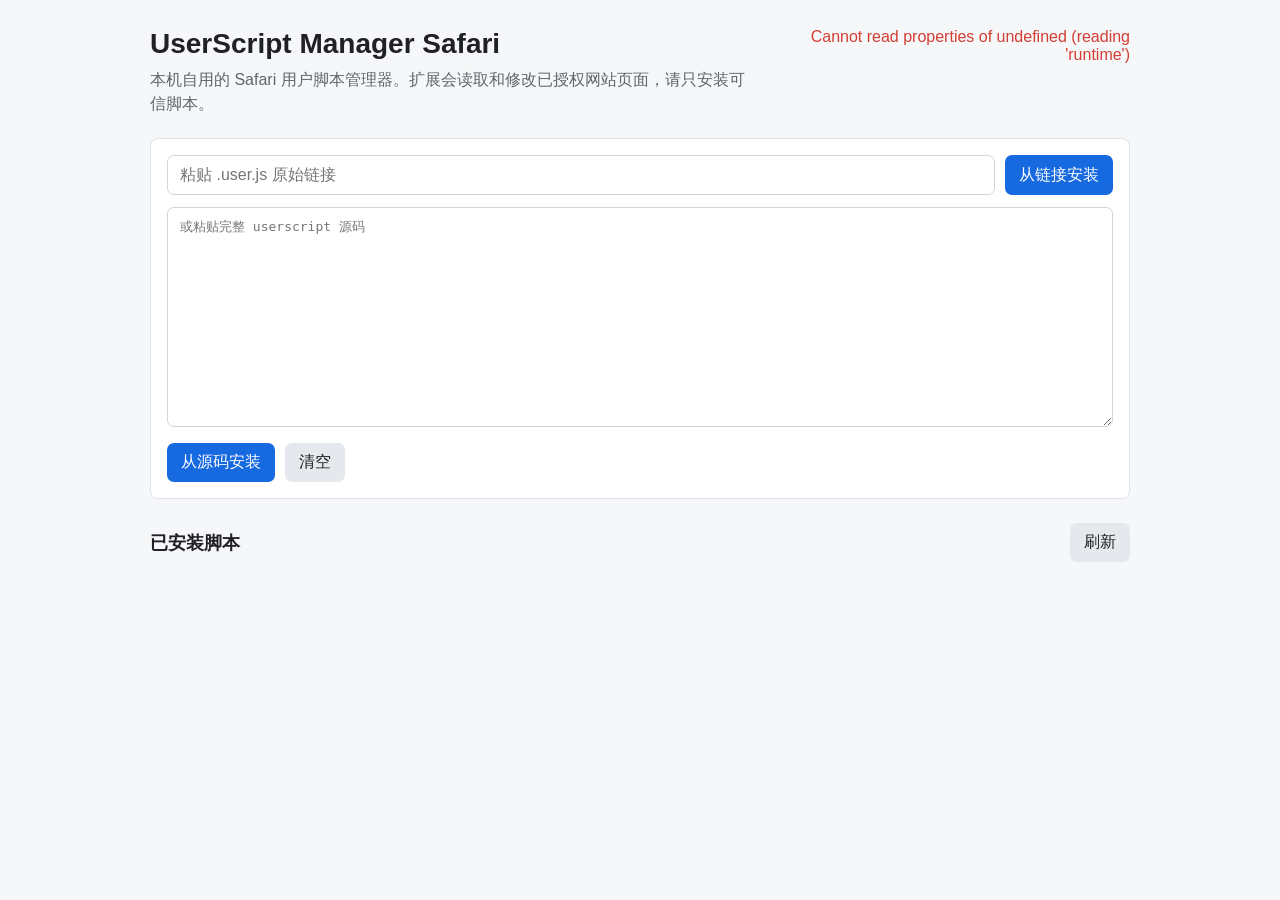
==== extension/ui/options.html @ a06268d5 "Initial Safari userscript manager" ====
<!doctype html>
<html lang="zh-CN">
<head>
  <meta charset="utf-8">
  <meta name="viewport" content="width=device-width, initial-scale=1">
  <title>UserScript Manager Safari</title>
  <link rel="stylesheet" href="options.css">
</head>
<body>
  <main class="shell">
    <header class="topbar">
      <div>
        <h1>UserScript Manager Safari</h1>
        <p>本机自用的 Safari 用户脚本管理器。扩展会读取和修改已授权网站页面，请只安装可信脚本。</p>
      </div>
      <span id="status" class="status">准备就绪</span>
    </header>

    <section class="install-panel">
      <div class="field-row">
        <input id="scriptUrl" type="url" placeholder="粘贴 .user.js 原始链接">
        <button id="installUrl">从链接安装</button>
      </div>
      <textarea id="scriptSource" spellcheck="false" placeholder="或粘贴完整 userscript 源码"></textarea>
      <div class="actions">
        <button id="installSource">从源码安装</button>
        <button id="clearEditor" class="secondary">清空</button>
      </div>
    </section>

    <section>
      <div class="section-title">
        <h2>已安装脚本</h2>
        <button id="refresh" class="secondary">刷新</button>
      </div>
      <div id="scriptList" class="script-list"></div>
    </section>
  </main>
  <script src="../core/metadata.js"></script>
  <script src="options.js"></script>
</body>
</html>
---- extension/ui/options.css ----
:root {
  color-scheme: light dark;
  font-family: -apple-system, BlinkMacSystemFont, "SF Pro Text", "Helvetica Neue", Arial, sans-serif;
  background: #f6f7f8;
  color: #202124;
}

body {
  margin: 0;
}

button, input, textarea {
  font: inherit;
}

button {
  border: 0;
  border-radius: 7px;
  padding: 9px 14px;
  background: #1769e0;
  color: white;
  cursor: pointer;
}

button.secondary {
  background: #e5e8ec;
  color: #202124;
}

button.danger {
  background: #d33c32;
}

.shell {
  max-width: 980px;
  margin: 0 auto;
  padding: 28px;
}

.topbar {
  display: flex;
  gap: 16px;
  justify-content: space-between;
  align-items: flex-start;
  margin-bottom: 22px;
}

h1, h2, p {
  margin: 0;
}

h1 {
  font-size: 28px;
}

h2 {
  font-size: 18px;
}

p {
  color: #61656b;
  line-height: 1.5;
  margin-top: 8px;
}

.status {
  min-width: 120px;
  text-align: right;
  color: #1769e0;
}

.install-panel, .script-card {
  background: white;
  border: 1px solid #dfe3e8;
  border-radius: 8px;
  padding: 16px;
}

.field-row {
  display: grid;
  grid-template-columns: 1fr auto;
  gap: 10px;
}

input, textarea {
  box-sizing: border-box;
  width: 100%;
  border: 1px solid #cfd5dd;
  border-radius: 7px;
  padding: 10px 12px;
  background: white;
  color: inherit;
}

textarea {
  min-height: 220px;
  margin-top: 12px;
  resize: vertical;
  font-family: ui-monospace, SFMono-Regular, Menlo, Consolas, monospace;
  font-size: 13px;
}

.actions, .card-actions, .section-title {
  display: flex;
  gap: 10px;
  align-items: center;
}

.actions {
  margin-top: 12px;
}

.section-title {
  justify-content: space-between;
  margin: 24px 0 12px;
}

.script-list {
  display: grid;
  gap: 12px;
}

.script-card {
  display: grid;
  gap: 12px;
}

.script-main {
  display: flex;
  justify-content: space-between;
  gap: 16px;
}

.script-name {
  font-weight: 700;
  font-size: 16px;
}

.meta {
  color: #61656b;
  font-size: 13px;
}

.matches {
  font-family: ui-monospace, SFMono-Regular, Menlo, Consolas, monospace;
  font-size: 12px;
  color: #4d5157;
  overflow-wrap: anywhere;
}

.empty {
  padding: 28px;
  color: #61656b;
  text-align: center;
  border: 1px dashed #cfd5dd;
  border-radius: 8px;
}

.popup {
  width: 300px;
  background: white;
}

.popup-shell {
  padding: 16px;
}

.popup h1 {
  font-size: 18px;
}

.popup button {
  width: 100%;
  margin-top: 14px;
}

@media (prefers-color-scheme: dark) {
  :root {
    background: #17191c;
    color: #f2f4f7;
  }

  .install-panel, .script-card, input, textarea, .popup {
    background: #22252a;
    border-color: #343941;
  }

  button.secondary {
    background: #343941;
    color: #f2f4f7;
  }

  p, .meta, .matches, .empty {
    color: #aab0b8;
  }
}
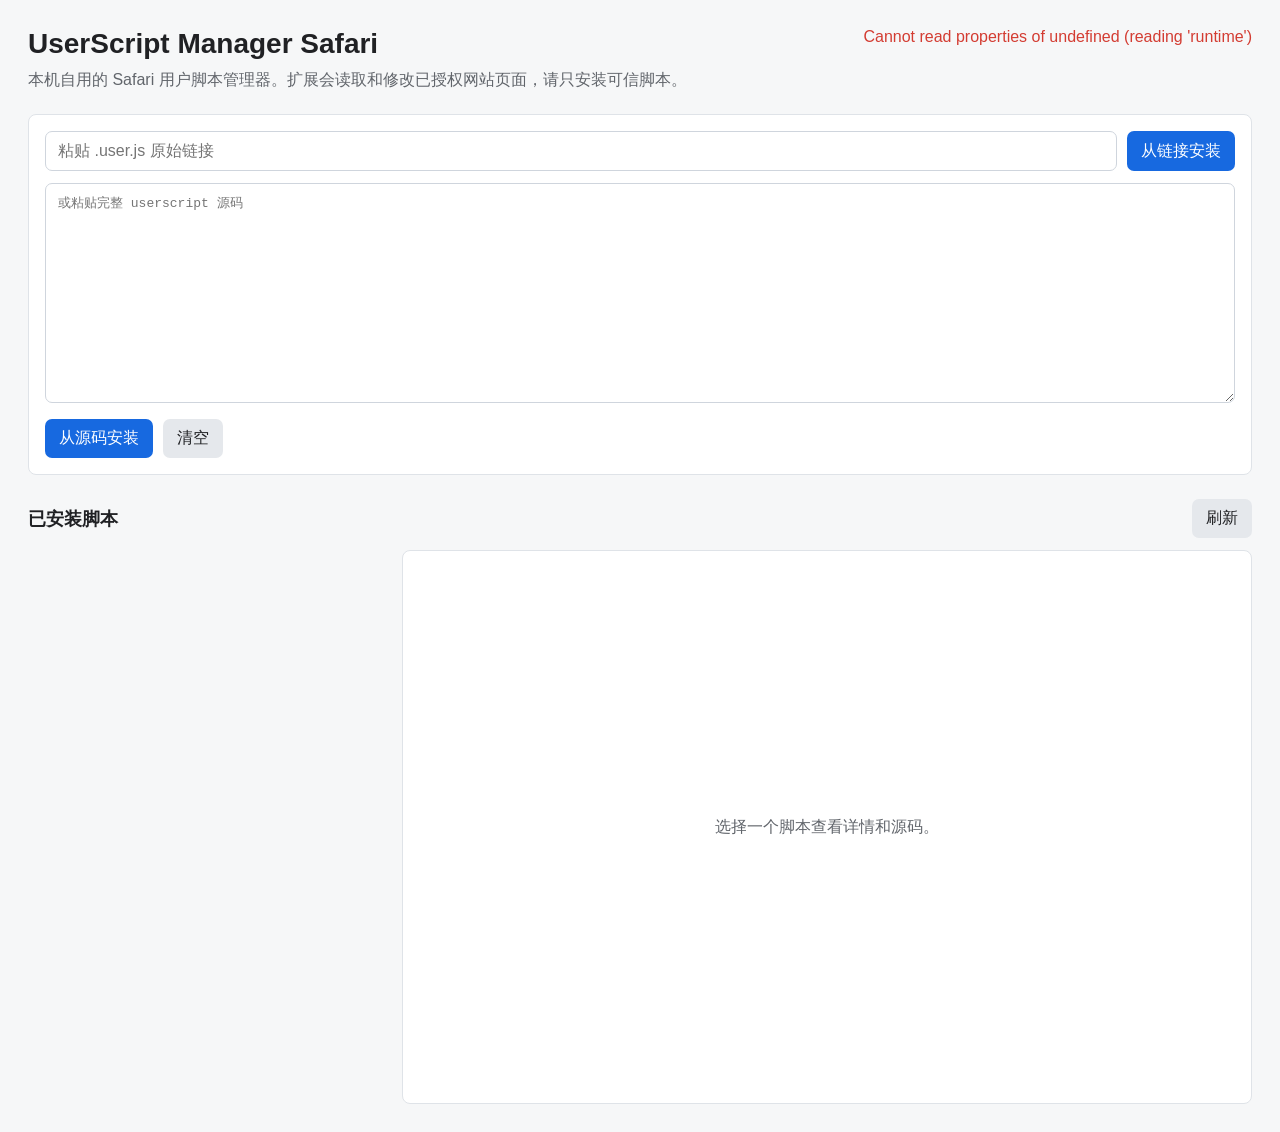
==== commit 06ec3cd6: "Add script source detail view" ====
--- a/extension/ui/options.html
+++ b/extension/ui/options.html
@@ -28,12 +28,17 @@
       </div>
     </section>
 
-    <section>
+    <section class="manager-panel">
       <div class="section-title">
         <h2>已安装脚本</h2>
         <button id="refresh" class="secondary">刷新</button>
       </div>
-      <div id="scriptList" class="script-list"></div>
+      <div class="manager-layout">
+        <aside id="scriptList" class="script-list"></aside>
+        <section id="scriptDetail" class="script-detail empty-detail">
+          <div class="detail-placeholder">选择一个脚本查看详情和源码。</div>
+        </section>
+      </div>
     </section>
   </main>
   <script src="../core/metadata.js"></script>
--- a/extension/ui/options.css
+++ b/extension/ui/options.css
@@ -32,7 +32,7 @@
 }
 
 .shell {
-  max-width: 980px;
+  max-width: 1280px;
   margin: 0 auto;
   padding: 28px;
 }
@@ -69,7 +69,7 @@
   color: #1769e0;
 }
 
-.install-panel, .script-card {
+.install-panel, .script-card, .script-detail {
   background: white;
   border: 1px solid #dfe3e8;
   border-radius: 8px;
@@ -120,32 +120,259 @@
   gap: 12px;
 }
 
+.manager-layout {
+  display: grid;
+  grid-template-columns: minmax(280px, 360px) minmax(0, 1fr);
+  gap: 14px;
+  align-items: start;
+}
+
+.manager-layout .script-list {
+  max-height: calc(100vh - 360px);
+  min-height: 360px;
+  overflow: auto;
+}
+
+.script-item {
+  display: grid;
+  width: 100%;
+  gap: 5px;
+  padding: 12px;
+  text-align: left;
+  color: inherit;
+  background: white;
+  border: 1px solid #dfe3e8;
+  border-radius: 8px;
+}
+
+.script-item.selected {
+  border-color: #1769e0;
+  box-shadow: 0 0 0 2px color-mix(in srgb, #1769e0 18%, transparent);
+}
+
+.script-item-name {
+  font-weight: 700;
+  overflow-wrap: anywhere;
+}
+
+.script-item-meta, .script-item-summary {
+  color: #61656b;
+  font-size: 12px;
+  line-height: 1.4;
+  overflow-wrap: anywhere;
+}
+
 .script-card {
   display: grid;
   gap: 12px;
+  min-width: 0;
+  overflow: hidden;
 }
 
 .script-main {
   display: flex;
   justify-content: space-between;
   gap: 16px;
+  min-width: 0;
+}
+
+.script-main > div:first-child {
+  min-width: 0;
 }
 
 .script-name {
   font-weight: 700;
   font-size: 16px;
+  overflow-wrap: anywhere;
 }
 
 .meta {
   color: #61656b;
   font-size: 13px;
+  overflow-wrap: anywhere;
+}
+
+.description {
+  overflow-wrap: anywhere;
 }
 
 .matches {
   font-family: ui-monospace, SFMono-Regular, Menlo, Consolas, monospace;
   font-size: 12px;
   color: #4d5157;
-  overflow-wrap: anywhere;
+  margin: 0;
+  max-height: 140px;
+  overflow: auto;
+  overflow-wrap: anywhere;
+  white-space: pre-wrap;
+  word-break: break-word;
+}
+
+.card-actions {
+  flex: 0 0 auto;
+}
+
+.script-detail {
+  min-width: 0;
+  min-height: 520px;
+}
+
+.empty-detail {
+  display: grid;
+  place-items: center;
+}
+
+.detail-placeholder {
+  color: #61656b;
+}
+
+.detail-header {
+  display: flex;
+  justify-content: space-between;
+  gap: 16px;
+  min-width: 0;
+}
+
+.detail-header > div:first-child {
+  min-width: 0;
+}
+
+.detail-title {
+  overflow-wrap: anywhere;
+}
+
+.detail-meta {
+  font-size: 13px;
+}
+
+.detail-actions {
+  display: flex;
+  flex: 0 0 auto;
+  gap: 10px;
+  align-items: flex-start;
+}
+
+.tabs {
+  display: flex;
+  gap: 6px;
+  margin-top: 16px;
+  border-bottom: 1px solid #dfe3e8;
+  overflow-x: auto;
+}
+
+.tab-button {
+  border-radius: 7px 7px 0 0;
+  background: transparent;
+  color: #61656b;
+}
+
+.tab-button.selected {
+  background: #1769e0;
+  color: white;
+}
+
+.tab-content {
+  min-width: 0;
+  padding-top: 16px;
+}
+
+.kv-list {
+  display: grid;
+  gap: 12px;
+  margin: 0;
+}
+
+.kv-row {
+  display: grid;
+  grid-template-columns: 90px minmax(0, 1fr);
+  gap: 12px;
+}
+
+.kv-row dt {
+  color: #61656b;
+}
+
+.kv-row dd {
+  margin: 0;
+  overflow-wrap: anywhere;
+}
+
+.rule-grid {
+  display: grid;
+  gap: 14px;
+}
+
+.rule-block h3 {
+  margin: 0 0 8px;
+  font-size: 14px;
+}
+
+.rule-block pre {
+  max-height: 190px;
+  margin: 0;
+  padding: 12px;
+  overflow: auto;
+  border: 1px solid #dfe3e8;
+  border-radius: 7px;
+  background: #f8fafc;
+  color: #30343a;
+  font-family: ui-monospace, SFMono-Regular, Menlo, Consolas, monospace;
+  font-size: 12px;
+  line-height: 1.5;
+  white-space: pre-wrap;
+  overflow-wrap: anywhere;
+}
+
+.source-panel {
+  display: grid;
+  gap: 12px;
+  min-width: 0;
+}
+
+.source-toolbar {
+  display: grid;
+  grid-template-columns: minmax(160px, 1fr) auto auto;
+  gap: 10px;
+}
+
+.source-view {
+  height: min(62vh, 680px);
+  min-height: 420px;
+  margin: 0;
+  overflow: auto;
+  border: 1px solid #dfe3e8;
+  border-radius: 8px;
+  background: #0f141a;
+  color: #d7dde6;
+  font-family: ui-monospace, SFMono-Regular, Menlo, Consolas, monospace;
+  font-size: 12px;
+  line-height: 1.55;
+}
+
+.code-line {
+  display: grid;
+  grid-template-columns: 56px max-content;
+  min-width: max-content;
+}
+
+.code-line.hit {
+  background: #3c310f;
+}
+
+.line-number {
+  position: sticky;
+  left: 0;
+  padding: 0 10px;
+  color: #788390;
+  text-align: right;
+  user-select: none;
+  background: #0f141a;
+  border-right: 1px solid #26303a;
+}
+
+.line-code {
+  padding: 0 14px;
+  white-space: pre;
 }
 
 .empty {
@@ -180,7 +407,7 @@
     color: #f2f4f7;
   }
 
-  .install-panel, .script-card, input, textarea, .popup {
+  .install-panel, .script-card, .script-detail, .script-item, input, textarea, .popup {
     background: #22252a;
     border-color: #343941;
   }
@@ -190,7 +417,43 @@
     color: #f2f4f7;
   }
 
-  p, .meta, .matches, .empty {
+  p, .meta, .matches, .empty, .script-item-meta, .script-item-summary, .detail-placeholder, .kv-row dt, .tab-button {
     color: #aab0b8;
   }
-}
+
+  .tabs, .rule-block pre, .source-view {
+    border-color: #343941;
+  }
+
+  .rule-block pre {
+    background: #17191c;
+    color: #d7dde6;
+  }
+}
+
+@media (max-width: 860px) {
+  .shell {
+    padding: 18px;
+  }
+
+  .topbar, .detail-header {
+    display: grid;
+  }
+
+  .status {
+    text-align: left;
+  }
+
+  .field-row, .manager-layout, .source-toolbar {
+    grid-template-columns: 1fr;
+  }
+
+  .manager-layout .script-list {
+    max-height: none;
+    min-height: 0;
+  }
+
+  .detail-actions {
+    justify-content: flex-start;
+  }
+}
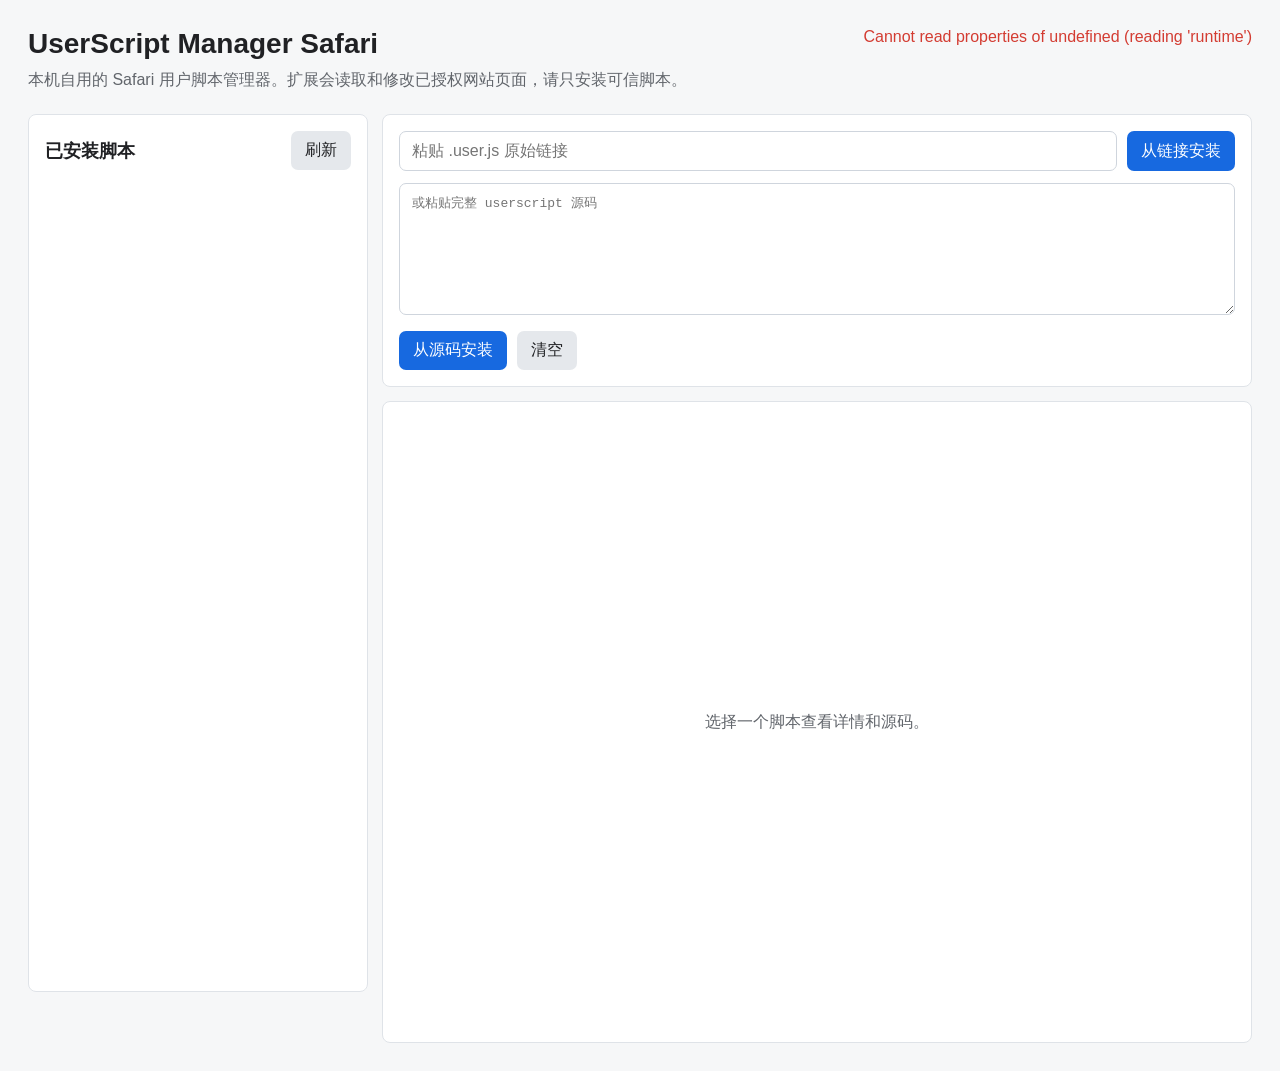
==== commit 39edd8be: "Rework options page layout" ====
--- a/extension/ui/options.html
+++ b/extension/ui/options.html
@@ -16,29 +16,32 @@
       <span id="status" class="status">准备就绪</span>
     </header>
 
-    <section class="install-panel">
-      <div class="field-row">
-        <input id="scriptUrl" type="url" placeholder="粘贴 .user.js 原始链接">
-        <button id="installUrl">从链接安装</button>
-      </div>
-      <textarea id="scriptSource" spellcheck="false" placeholder="或粘贴完整 userscript 源码"></textarea>
-      <div class="actions">
-        <button id="installSource">从源码安装</button>
-        <button id="clearEditor" class="secondary">清空</button>
-      </div>
-    </section>
+    <section class="workspace">
+      <section class="script-sidebar" aria-label="已安装脚本">
+        <div class="section-title">
+          <h2>已安装脚本</h2>
+          <button id="refresh" class="secondary">刷新</button>
+        </div>
+        <aside id="scriptList" class="script-list"></aside>
+      </section>
 
-    <section class="manager-panel">
-      <div class="section-title">
-        <h2>已安装脚本</h2>
-        <button id="refresh" class="secondary">刷新</button>
-      </div>
-      <div class="manager-layout">
-        <aside id="scriptList" class="script-list"></aside>
+      <section class="work-area">
+        <section class="install-panel">
+          <div class="field-row">
+            <input id="scriptUrl" type="url" placeholder="粘贴 .user.js 原始链接">
+            <button id="installUrl">从链接安装</button>
+          </div>
+          <textarea id="scriptSource" spellcheck="false" placeholder="或粘贴完整 userscript 源码"></textarea>
+          <div class="actions">
+            <button id="installSource">从源码安装</button>
+            <button id="clearEditor" class="secondary">清空</button>
+          </div>
+        </section>
+
         <section id="scriptDetail" class="script-detail empty-detail">
           <div class="detail-placeholder">选择一个脚本查看详情和源码。</div>
         </section>
-      </div>
+      </section>
     </section>
   </main>
   <script src="../core/metadata.js"></script>
--- a/extension/ui/options.css
+++ b/extension/ui/options.css
@@ -32,7 +32,7 @@
 }
 
 .shell {
-  max-width: 1280px;
+  max-width: 1440px;
   margin: 0 auto;
   padding: 28px;
 }
@@ -69,11 +69,33 @@
   color: #1769e0;
 }
 
-.install-panel, .script-card, .script-detail {
+.install-panel, .script-card, .script-detail, .script-sidebar {
   background: white;
   border: 1px solid #dfe3e8;
   border-radius: 8px;
   padding: 16px;
+}
+
+.workspace {
+  display: grid;
+  grid-template-columns: minmax(280px, 340px) minmax(0, 1fr);
+  gap: 14px;
+  align-items: start;
+}
+
+.script-sidebar {
+  position: sticky;
+  top: 18px;
+  min-width: 0;
+  height: calc(100vh - 56px);
+  display: grid;
+  grid-template-rows: auto minmax(0, 1fr);
+}
+
+.work-area {
+  display: grid;
+  gap: 14px;
+  min-width: 0;
 }
 
 .field-row {
@@ -93,7 +115,7 @@
 }
 
 textarea {
-  min-height: 220px;
+  min-height: 132px;
   margin-top: 12px;
   resize: vertical;
   font-family: ui-monospace, SFMono-Regular, Menlo, Consolas, monospace;
@@ -112,24 +134,13 @@
 
 .section-title {
   justify-content: space-between;
-  margin: 24px 0 12px;
+  margin: 0 0 12px;
 }
 
 .script-list {
   display: grid;
   gap: 12px;
-}
-
-.manager-layout {
-  display: grid;
-  grid-template-columns: minmax(280px, 360px) minmax(0, 1fr);
-  gap: 14px;
-  align-items: start;
-}
-
-.manager-layout .script-list {
-  max-height: calc(100vh - 360px);
-  min-height: 360px;
+  align-content: start;
   overflow: auto;
 }
 
@@ -214,7 +225,7 @@
 
 .script-detail {
   min-width: 0;
-  min-height: 520px;
+  min-height: calc(100vh - 292px);
 }
 
 .empty-detail {
@@ -323,16 +334,24 @@
   overflow-wrap: anywhere;
 }
 
-.source-panel {
-  display: grid;
-  gap: 12px;
-  min-width: 0;
+.source-panel, .storage-panel, .logs-panel {
+  display: grid;
+  gap: 12px;
+  min-width: 0;
+}
+
+.source-toolbar, .panel-toolbar {
+  display: grid;
+  gap: 10px;
 }
 
 .source-toolbar {
-  display: grid;
   grid-template-columns: minmax(160px, 1fr) auto auto;
-  gap: 10px;
+}
+
+.panel-toolbar {
+  grid-template-columns: auto auto 1fr;
+  justify-items: start;
 }
 
 .source-view {
@@ -375,6 +394,68 @@
   white-space: pre;
 }
 
+.storage-list, .logs-list {
+  display: grid;
+  gap: 12px;
+}
+
+.storage-row, .log-entry {
+  display: grid;
+  gap: 10px;
+  min-width: 0;
+  padding: 12px;
+  border: 1px solid #dfe3e8;
+  border-radius: 8px;
+  background: #f8fafc;
+}
+
+.storage-row label {
+  font-weight: 700;
+  overflow-wrap: anywhere;
+}
+
+.storage-row textarea {
+  min-height: 92px;
+  margin-top: 0;
+  resize: vertical;
+}
+
+.row-actions {
+  display: flex;
+  gap: 10px;
+}
+
+.log-head {
+  display: flex;
+  justify-content: space-between;
+  gap: 12px;
+}
+
+.log-head strong {
+  color: #d33c32;
+  overflow-wrap: anywhere;
+}
+
+.log-head span, .log-url {
+  color: #61656b;
+  font-size: 12px;
+}
+
+.log-url {
+  overflow-wrap: anywhere;
+}
+
+.log-entry pre {
+  max-height: 220px;
+  margin: 0;
+  overflow: auto;
+  color: #30343a;
+  font-family: ui-monospace, SFMono-Regular, Menlo, Consolas, monospace;
+  font-size: 12px;
+  line-height: 1.5;
+  white-space: pre-wrap;
+}
+
 .empty {
   padding: 28px;
   color: #61656b;
@@ -407,7 +488,7 @@
     color: #f2f4f7;
   }
 
-  .install-panel, .script-card, .script-detail, .script-item, input, textarea, .popup {
+  .install-panel, .script-card, .script-detail, .script-sidebar, .script-item, input, textarea, .popup {
     background: #22252a;
     border-color: #343941;
   }
@@ -421,13 +502,21 @@
     color: #aab0b8;
   }
 
-  .tabs, .rule-block pre, .source-view {
+  .tabs, .rule-block pre, .source-view, .storage-row, .log-entry {
     border-color: #343941;
   }
 
-  .rule-block pre {
+  .rule-block pre, .storage-row, .log-entry {
     background: #17191c;
     color: #d7dde6;
+  }
+
+  .log-entry pre {
+    color: #d7dde6;
+  }
+
+  .log-head span, .log-url {
+    color: #aab0b8;
   }
 }
 
@@ -444,13 +533,22 @@
     text-align: left;
   }
 
-  .field-row, .manager-layout, .source-toolbar {
+  .field-row, .source-toolbar, .panel-toolbar {
     grid-template-columns: 1fr;
   }
 
-  .manager-layout .script-list {
+  .workspace {
+    grid-template-columns: 1fr;
+  }
+
+  .script-sidebar {
+    position: static;
+    height: auto;
+    min-height: 0;
+  }
+
+  .script-list {
     max-height: none;
-    min-height: 0;
   }
 
   .detail-actions {
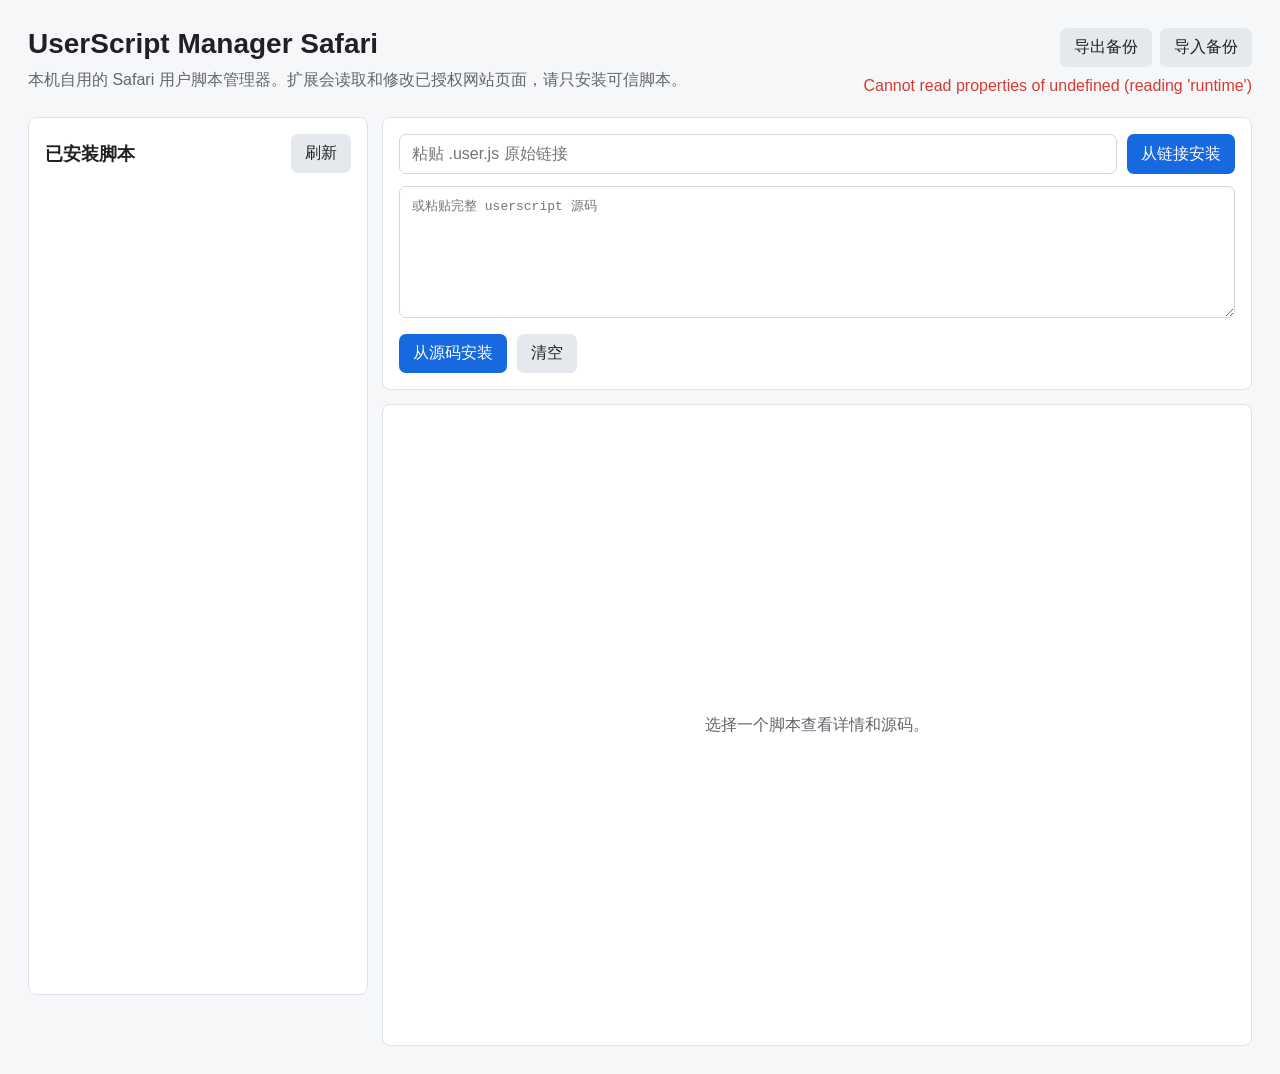
==== commit 48f637a7: "Add backup import and export" ====
--- a/extension/ui/options.html
+++ b/extension/ui/options.html
@@ -13,7 +13,14 @@
         <h1>UserScript Manager Safari</h1>
         <p>本机自用的 Safari 用户脚本管理器。扩展会读取和修改已授权网站页面，请只安装可信脚本。</p>
       </div>
-      <span id="status" class="status">准备就绪</span>
+      <div class="topbar-side">
+        <div class="backup-actions" aria-label="数据备份">
+          <button id="exportBackup" class="secondary">导出备份</button>
+          <button id="importBackup" class="secondary">导入备份</button>
+          <input id="backupFile" class="visually-hidden" type="file" accept="application/json,.json">
+        </div>
+        <span id="status" class="status">准备就绪</span>
+      </div>
     </header>
 
     <section class="workspace">
--- a/extension/ui/options.css
+++ b/extension/ui/options.css
@@ -67,6 +67,30 @@
   min-width: 120px;
   text-align: right;
   color: #1769e0;
+}
+
+.topbar-side {
+  display: grid;
+  justify-items: end;
+  gap: 10px;
+}
+
+.backup-actions {
+  display: flex;
+  flex-wrap: wrap;
+  justify-content: flex-end;
+  gap: 8px;
+}
+
+.visually-hidden {
+  position: absolute;
+  width: 1px;
+  height: 1px;
+  padding: 0;
+  overflow: hidden;
+  clip: rect(0, 0, 0, 0);
+  white-space: nowrap;
+  border: 0;
 }
 
 .install-panel, .script-card, .script-detail, .script-sidebar {
@@ -533,6 +557,14 @@
     text-align: left;
   }
 
+  .topbar-side {
+    justify-items: start;
+  }
+
+  .backup-actions {
+    justify-content: flex-start;
+  }
+
   .field-row, .source-toolbar, .panel-toolbar {
     grid-template-columns: 1fr;
   }
